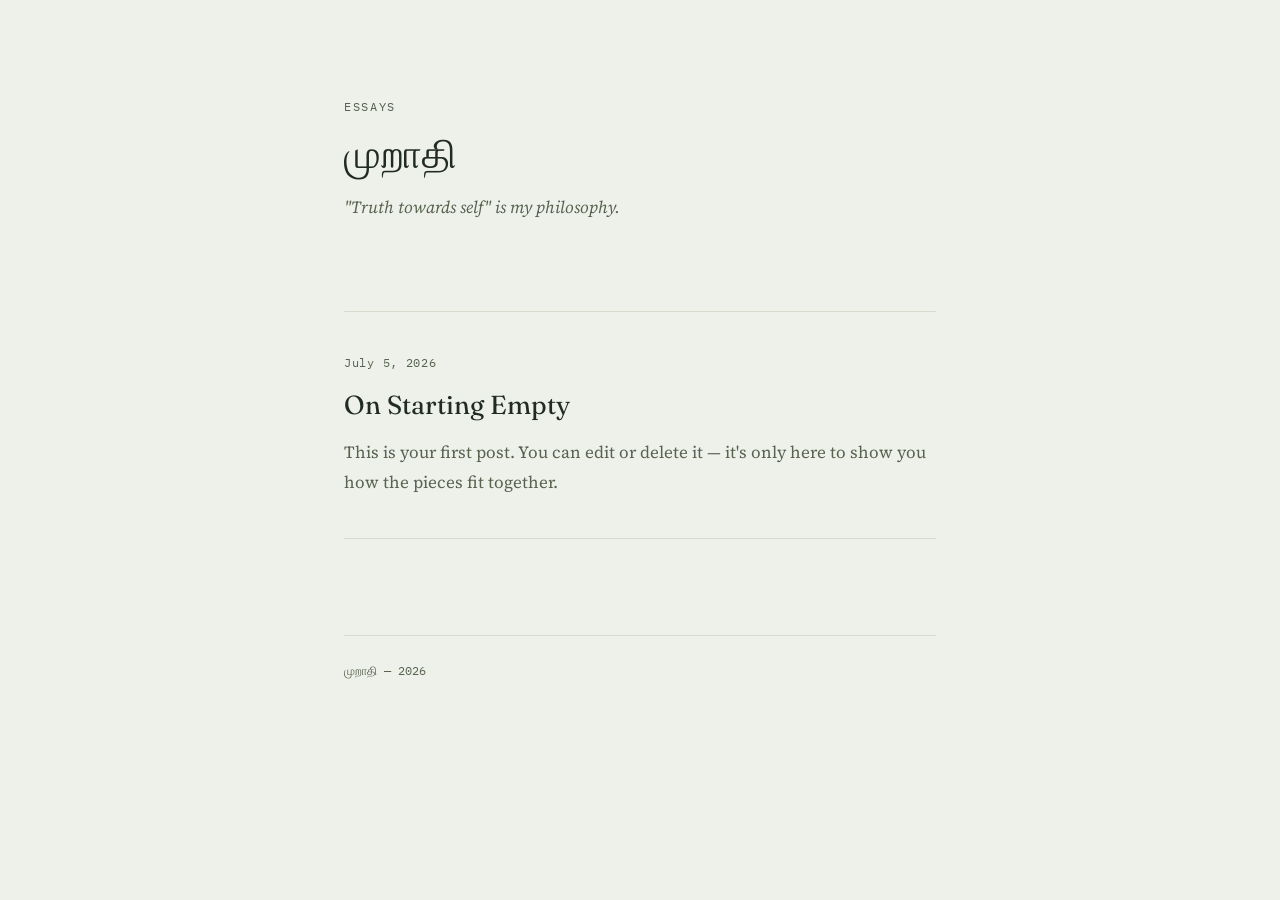
==== index.html @ 170c269f "Update index.html" ====
<!DOCTYPE html>
<html lang="en">
<head>
<meta charset="UTF-8">
<meta name="viewport" content="width=device-width, initial-scale=1.0">
<title>Muraadhi</title>
<link rel="stylesheet" href="style.css">
</head>
<body>

<div class="page">

  <header class="masthead">
    <span class="eyebrow">Essays</span>
    <h1 id="site-title">Muraadhi</h1>
    <p class="tagline" id="site-tagline">Truth towards self is my philosophy.</p>
  </header>

  <ul class="post-list" id="post-list"></ul>

  <footer class="site-footer">
    <span id="footer-text"></span>
  </footer>

</div>

<script src="posts.js"></script>
<script src="app.js"></script>
<script>
  document.getElementById("site-title").textContent = SITE_TITLE;
  document.getElementById("site-tagline").textContent = SITE_TAGLINE;
  document.title = SITE_TITLE;
  document.getElementById("footer-text").textContent = SITE_TITLE + " — " + new Date().getFullYear();

  const list = document.getElementById("post-list");

  if (POSTS.length === 0) {
    const li = document.createElement("li");
    li.className = "empty-state";
    li.textContent = "Nothing here yet. Open posts.js and write the first one.";
    list.appendChild(li);
  } else {
    POSTS.forEach((post) => {
      const li = document.createElement("li");
      li.className = "post-entry";
      li.innerHTML = `
        <span class="date">${formatDate(post.date)}</span>
        <h2><a href="post.html?slug=${encodeURIComponent(post.slug)}">${post.title}</a></h2>
        <p class="excerpt">${excerpt(post.content)}</p>
      `;
      list.appendChild(li);
    });
  }
</script>

</body>
</html>
---- style.css ----
/* ============================================================
   A quiet place to think.
   Palette: fog-stone background, deep forest ink, dusted moss accent.
   ============================================================ */

@import url('https://fonts.googleapis.com/css2?family=Fraunces:opsz,wght@9..144,300;9..144,400;9..144,500&family=Source+Serif+4:ital,wght@0,400;0,600;1,400&family=IBM+Plex+Mono:wght@400;500&display=swap');

:root {
  --bg: #EEF0EA;
  --ink: #202B22;
  --ink-soft: #57624F;
  --accent: #7C8F63;
  --line: #D7DACC;
  --max-width: 640px;
}

* {
  box-sizing: border-box;
}

html {
  -webkit-font-smoothing: antialiased;
}

body {
  margin: 0;
  background: var(--bg);
  color: var(--ink);
  font-family: 'Source Serif 4', Georgia, serif;
  font-size: 19px;
  line-height: 1.75;
  min-height: 100vh;
}

/* Respect reduced motion */
@media (prefers-reduced-motion: reduce) {
  * {
    transition: none !important;
    animation: none !important;
  }
}

.page {
  max-width: var(--max-width);
  margin: 0 auto;
  padding: 96px 24px 120px;
}

/* -------------------- Masthead -------------------- */

.masthead {
  margin-bottom: 88px;
}

.masthead .eyebrow {
  display: block;
  font-family: 'IBM Plex Mono', monospace;
  font-size: 12px;
  letter-spacing: 0.14em;
  text-transform: uppercase;
  color: var(--ink-soft);
  margin-bottom: 14px;
}

.masthead h1 {
  font-family: 'Fraunces', serif;
  font-weight: 300;
  font-optical-sizing: auto;
  font-size: 40px;
  line-height: 1.15;
  margin: 0;
  color: var(--ink);
}

.masthead a {
  color: inherit;
  text-decoration: none;
}

.masthead .tagline {
  margin-top: 16px;
  color: var(--ink-soft);
  font-style: italic;
  font-size: 17px;
  max-width: 46ch;
}

/* -------------------- Post list -------------------- */

.post-list {
  list-style: none;
  margin: 0;
  padding: 0;
}

.post-entry {
  padding: 40px 0;
  border-top: 1px solid var(--line);
  transition: border-color 0.4s ease;
}

.post-entry:hover {
  border-color: var(--accent);
}

.post-entry:last-child {
  border-bottom: 1px solid var(--line);
}

.post-entry .date {
  display: block;
  font-family: 'IBM Plex Mono', monospace;
  font-size: 12px;
  letter-spacing: 0.06em;
  color: var(--ink-soft);
  margin-bottom: 10px;
}

.post-entry h2 {
  font-family: 'Fraunces', serif;
  font-weight: 400;
  font-size: 26px;
  margin: 0 0 10px;
}

.post-entry h2 a {
  color: var(--ink);
  text-decoration: none;
  background-image: linear-gradient(var(--accent), var(--accent));
  background-repeat: no-repeat;
  background-position: 0 100%;
  background-size: 0% 1px;
  transition: background-size 0.3s ease;
}

.post-entry h2 a:hover {
  background-size: 100% 1px;
}

.post-entry .excerpt {
  color: var(--ink-soft);
  font-size: 17px;
  margin: 0;
}

.empty-state {
  padding: 40px 0;
  border-top: 1px solid var(--line);
  border-bottom: 1px solid var(--line);
  color: var(--ink-soft);
  font-style: italic;
}

/* -------------------- Single essay -------------------- */

.back-link {
  display: inline-block;
  font-family: 'IBM Plex Mono', monospace;
  font-size: 12px;
  letter-spacing: 0.06em;
  color: var(--ink-soft);
  text-decoration: none;
  margin-bottom: 56px;
  border-bottom: 1px solid transparent;
  transition: border-color 0.3s ease, color 0.3s ease;
}

.back-link:hover {
  color: var(--ink);
  border-color: var(--accent);
}

.essay .date {
  display: block;
  font-family: 'IBM Plex Mono', monospace;
  font-size: 12px;
  letter-spacing: 0.06em;
  color: var(--ink-soft);
  margin-bottom: 16px;
}

.essay h1 {
  font-family: 'Fraunces', serif;
  font-weight: 300;
  font-size: 38px;
  line-height: 1.2;
  margin: 0 0 48px;
}

.essay .content p {
  margin: 0 0 28px;
}

.essay .content blockquote {
  margin: 40px 0;
  padding-left: 22px;
  border-left: 2px solid var(--accent);
  color: var(--ink-soft);
  font-style: italic;
}

.essay .content h2 {
  font-family: 'Fraunces', serif;
  font-weight: 400;
  font-size: 24px;
  margin: 48px 0 20px;
}

.essay .content em {
  color: var(--ink);
}

.essay-end {
  margin-top: 64px;
  padding-top: 32px;
  border-top: 1px solid var(--line);
}

/* -------------------- Footer -------------------- */

.site-footer {
  margin-top: 96px;
  padding-top: 24px;
  border-top: 1px solid var(--line);
  font-family: 'IBM Plex Mono', monospace;
  font-size: 12px;
  color: var(--ink-soft);
}

/* -------------------- Responsive -------------------- */

@media (max-width: 480px) {
  .page {
    padding: 64px 20px 80px;
  }
  .masthead h1 {
    font-size: 32px;
  }
  .essay h1 {
    font-size: 30px;
  }
  body {
    font-size: 18px;
  }
}

/* -------------------- Focus states -------------------- */

a:focus-visible {
  outline: 2px solid var(--accent);
  outline-offset: 3px;
}
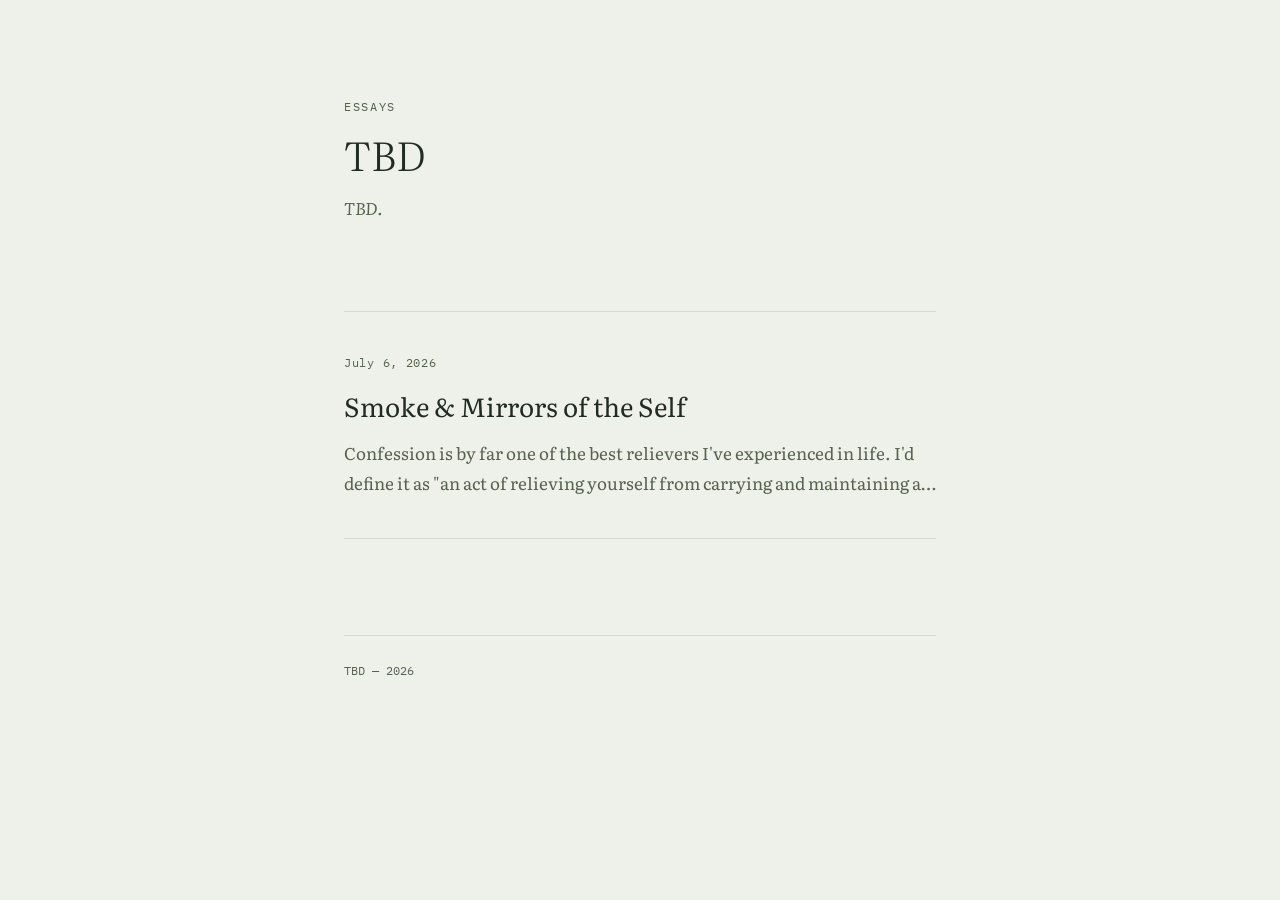
==== commit 7aaa6186: "Update index.html" ====
--- a/index.html
+++ b/index.html
@@ -3,7 +3,7 @@
 <head>
 <meta charset="UTF-8">
 <meta name="viewport" content="width=device-width, initial-scale=1.0">
-<title>Muraadhi</title>
+<title>TBD</title>
 <link rel="stylesheet" href="style.css">
 </head>
 <body>
--- a/style.css
+++ b/style.css
@@ -3,7 +3,7 @@
    Palette: fog-stone background, deep forest ink, dusted moss accent.
    ============================================================ */
 
-@import url('https://fonts.googleapis.com/css2?family=Fraunces:opsz,wght@9..144,300;9..144,400;9..144,500&family=Source+Serif+4:ital,wght@0,400;0,600;1,400&family=IBM+Plex+Mono:wght@400;500&display=swap');
+@import url('https://fonts.googleapis.com/css2?family=Literata:ital,opsz,wght@0,7..72,400;0,7..72,500;0,7..72,600;1,7..72,400&family=IBM+Plex+Mono:wght@400;500&display=swap');
 
 :root {
   --bg: #EEF0EA;
@@ -26,7 +26,7 @@
   margin: 0;
   background: var(--bg);
   color: var(--ink);
-  font-family: 'Source Serif 4', Georgia, serif;
+  font-family: 'Literata', Georgia, serif;
   font-size: 19px;
   line-height: 1.75;
   min-height: 100vh;
@@ -63,7 +63,7 @@
 }
 
 .masthead h1 {
-  font-family: 'Fraunces', serif;
+  font-family: 'Literata', Georgia, serif;
   font-weight: 300;
   font-optical-sizing: auto;
   font-size: 40px;
@@ -117,7 +117,7 @@
 }
 
 .post-entry h2 {
-  font-family: 'Fraunces', serif;
+  font-family: 'Literata', Georgia, serif;
   font-weight: 400;
   font-size: 26px;
   margin: 0 0 10px;
@@ -180,10 +180,10 @@
 }
 
 .essay h1 {
-  font-family: 'Fraunces', serif;
-  font-weight: 300;
-  font-size: 38px;
-  line-height: 1.2;
+  font-family: 'Literata', Georgia, serif;
+  font-weight: 400;
+  font-size: 34px;
+  line-height: 1.3;
   margin: 0 0 48px;
 }
 
@@ -200,7 +200,7 @@
 }
 
 .essay .content h2 {
-  font-family: 'Fraunces', serif;
+  font-family: 'Literata', Georgia, serif;
   font-weight: 400;
   font-size: 24px;
   margin: 48px 0 20px;
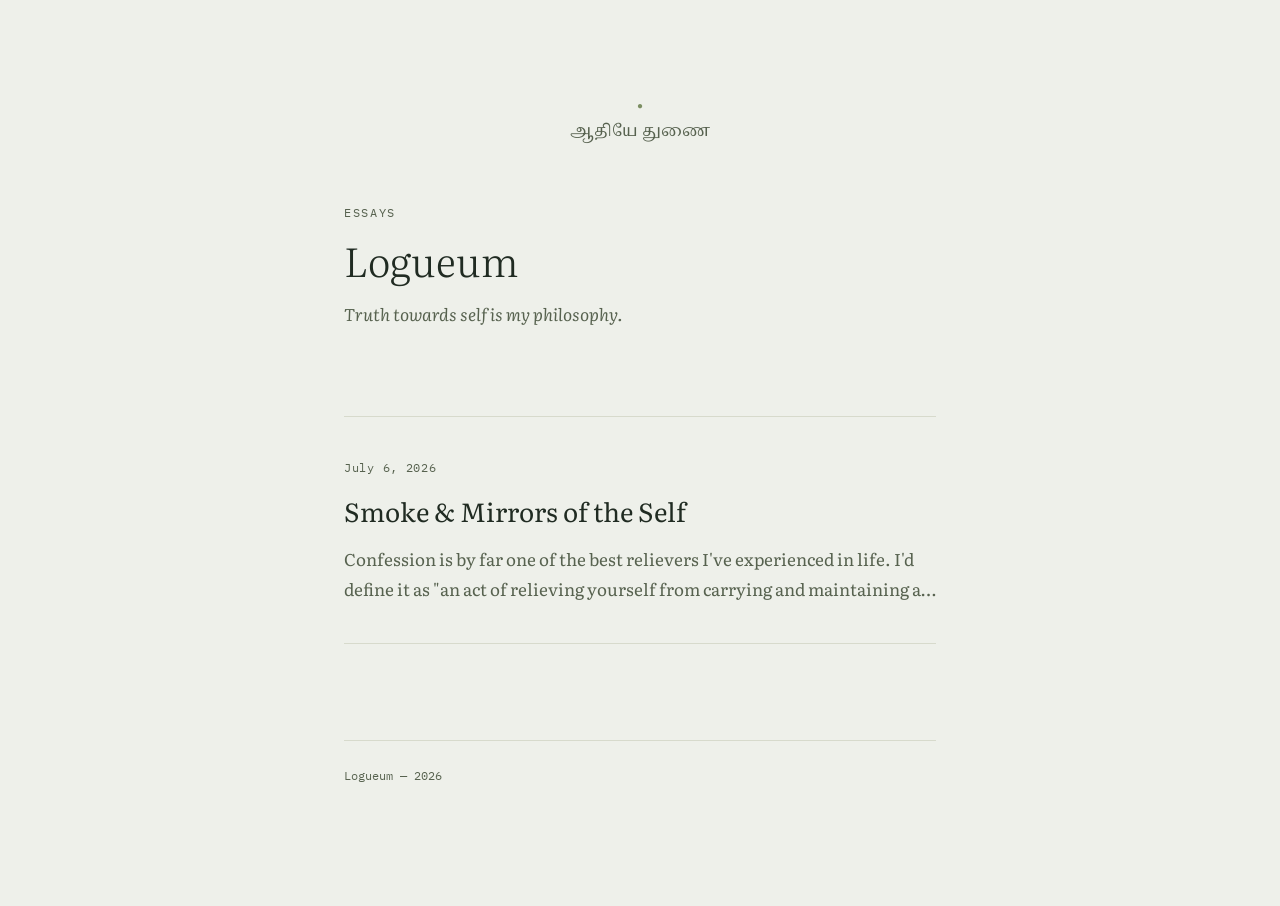
==== commit 7ad8ba22: "Added agaram, aadhiye thunai, new blog name" ====
--- a/index.html
+++ b/index.html
@@ -3,16 +3,19 @@
 <head>
 <meta charset="UTF-8">
 <meta name="viewport" content="width=device-width, initial-scale=1.0">
-<title>TBD</title>
+<title>Logueum</title>
 <link rel="stylesheet" href="style.css">
 </head>
 <body>
 
 <div class="page">
 
+  <div class="top-mark" aria-hidden="true">&#9679;</div>
+  <div class="top-motto">ஆதியே துணை</div>
+
   <header class="masthead">
     <span class="eyebrow">Essays</span>
-    <h1 id="site-title">Muraadhi</h1>
+    <h1 id="site-title">Logueum</h1>
     <p class="tagline" id="site-tagline">Truth towards self is my philosophy.</p>
   </header>
 
--- a/style.css
+++ b/style.css
@@ -3,7 +3,7 @@
    Palette: fog-stone background, deep forest ink, dusted moss accent.
    ============================================================ */
 
-@import url('https://fonts.googleapis.com/css2?family=Literata:ital,opsz,wght@0,7..72,400;0,7..72,500;0,7..72,600;1,7..72,400&family=IBM+Plex+Mono:wght@400;500&display=swap');
+@import url('https://fonts.googleapis.com/css2?family=Literata:ital,opsz,wght@0,7..72,400;0,7..72,500;0,7..72,600;1,7..72,400&family=IBM+Plex+Mono:wght@400;500&family=Noto+Serif+Tamil:wght@400;500&display=swap');
 
 :root {
   --bg: #EEF0EA;
@@ -48,6 +48,22 @@
 
 /* -------------------- Masthead -------------------- */
 
+.top-mark {
+  text-align: center;
+  color: var(--accent);
+  font-size: 10px;
+  letter-spacing: 0;
+  margin-bottom: 4px;
+}
+
+.top-motto {
+  text-align: center;
+  font-family: 'Noto Serif Tamil', 'Literata', serif;
+  font-size: 16px;
+  color: var(--ink-soft);
+  margin-bottom: 56px;
+}
+
 .masthead {
   margin-bottom: 88px;
 }
@@ -216,6 +232,20 @@
   border-top: 1px solid var(--line);
 }
 
+.essay-end .draft-thanks {
+  font-family: 'IBM Plex Mono', monospace;
+  font-size: 12px;
+  letter-spacing: 0.02em;
+  color: var(--ink-soft);
+  margin: 0 0 16px;
+}
+
+.essay-end .thanks {
+  font-style: italic;
+  color: var(--ink-soft);
+  margin: 0 0 24px;
+}
+
 /* -------------------- Footer -------------------- */
 
 .site-footer {
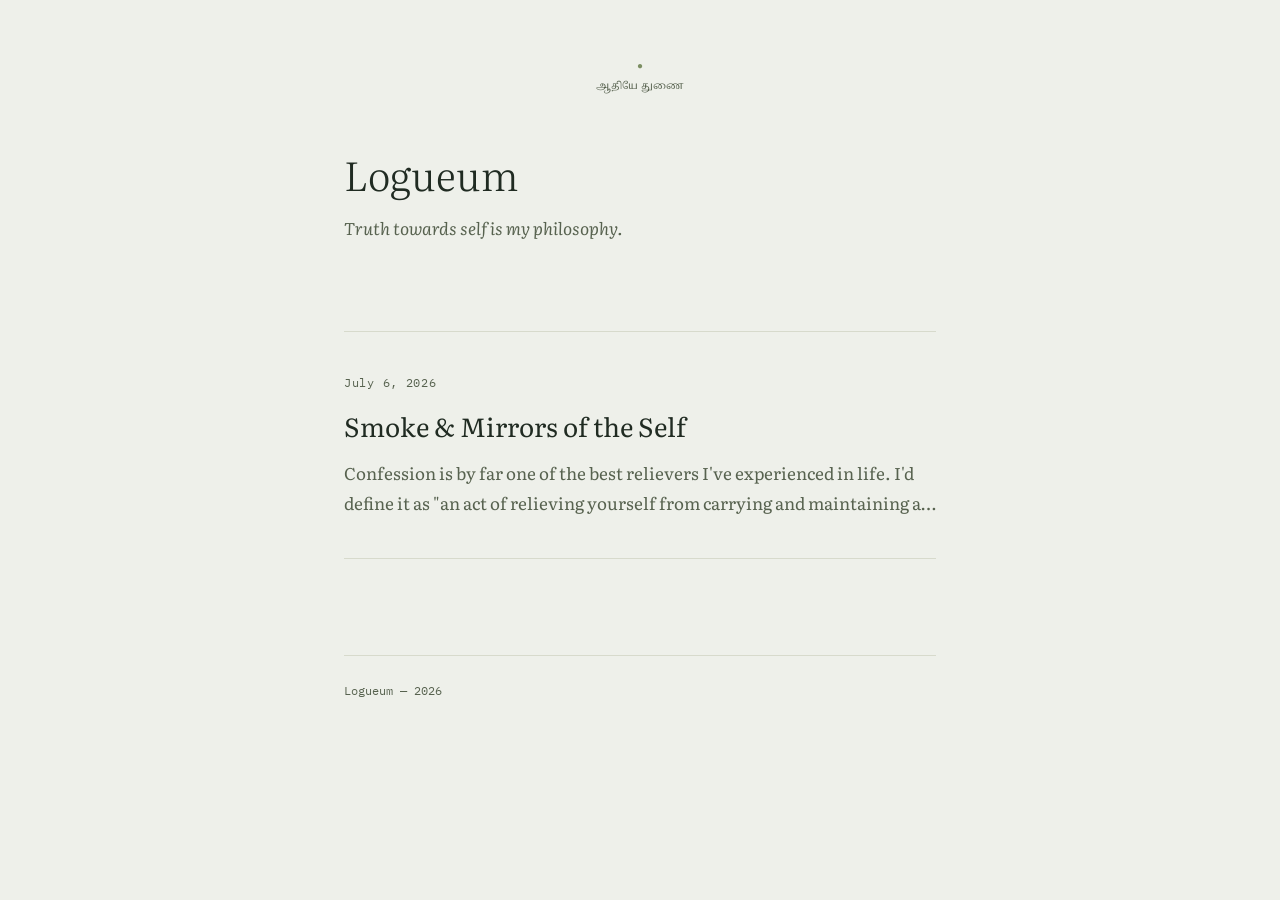
==== commit 7f58497a: "removed eyebrow and tagline" ====
--- a/index.html
+++ b/index.html
@@ -14,9 +14,9 @@
   <div class="top-motto">ஆதியே துணை</div>
 
   <header class="masthead">
-    <span class="eyebrow">Essays</span>
+    <span class="eyebrow"></span>
     <h1 id="site-title">Logueum</h1>
-    <p class="tagline" id="site-tagline">Truth towards self is my philosophy.</p>
+    <p class="tagline" id="site-tagline"></p>
   </header>
 
   <ul class="post-list" id="post-list"></ul>
--- a/style.css
+++ b/style.css
@@ -43,7 +43,7 @@
 .page {
   max-width: var(--max-width);
   margin: 0 auto;
-  padding: 96px 24px 120px;
+  padding: 56px 24px 120px;
 }
 
 /* -------------------- Masthead -------------------- */
@@ -59,7 +59,7 @@
 .top-motto {
   text-align: center;
   font-family: 'Noto Serif Tamil', 'Literata', serif;
-  font-size: 16px;
+  font-size: 10px;
   color: var(--ink-soft);
   margin-bottom: 56px;
 }
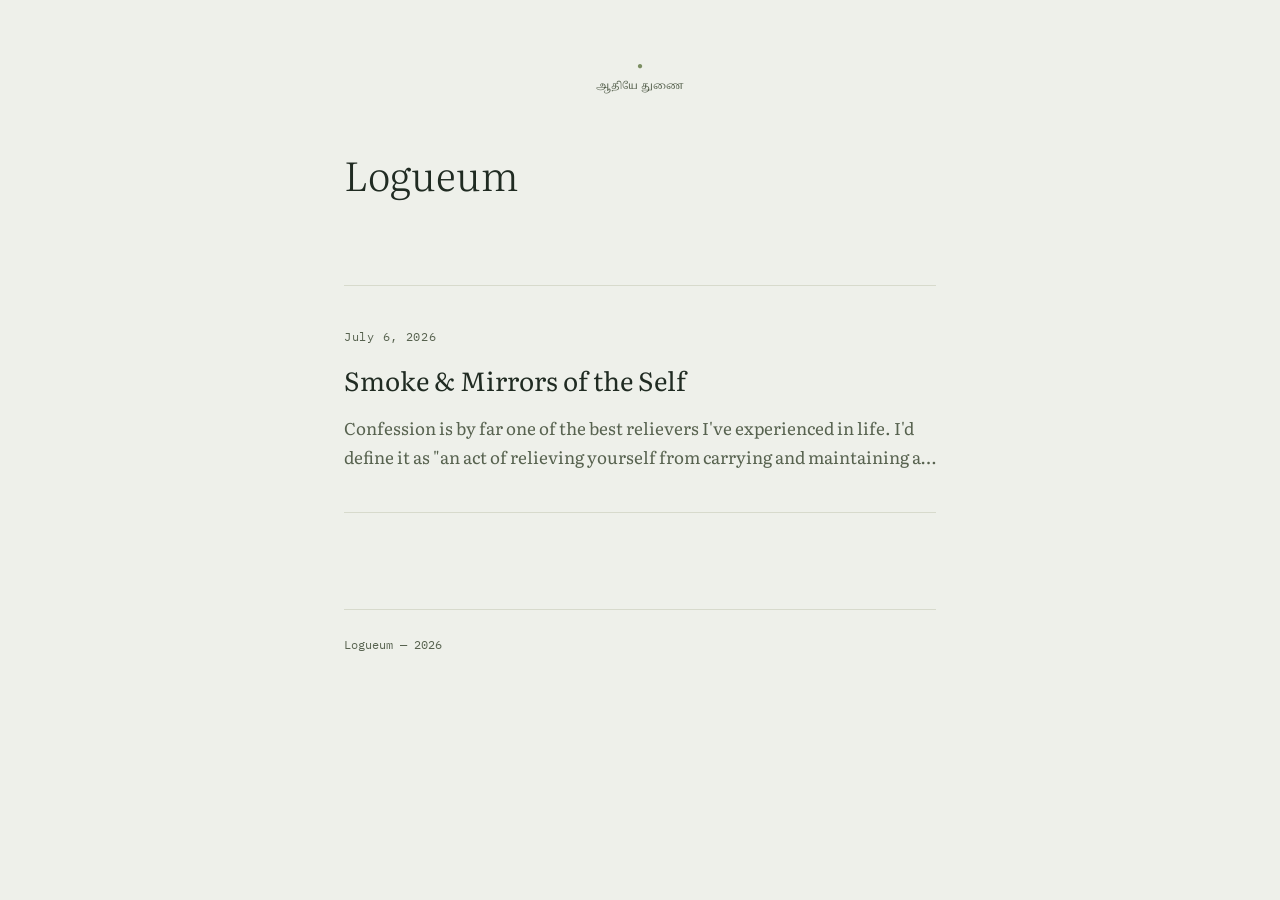
==== commit fe9cdc23: "commented out tagline specific lines" ====
--- a/index.html
+++ b/index.html
@@ -14,9 +14,9 @@
   <div class="top-motto">ஆதியே துணை</div>
 
   <header class="masthead">
-    <span class="eyebrow"></span>
+    <!-- <span class="eyebrow"></span> -->
     <h1 id="site-title">Logueum</h1>
-    <p class="tagline" id="site-tagline"></p>
+    <!-- <p class="tagline" id="site-tagline"></p> -->
   </header>
 
   <ul class="post-list" id="post-list"></ul>
@@ -31,7 +31,7 @@
 <script src="app.js"></script>
 <script>
   document.getElementById("site-title").textContent = SITE_TITLE;
-  document.getElementById("site-tagline").textContent = SITE_TAGLINE;
+  // document.getElementById("site-tagline").textContent = SITE_TAGLINE;
   document.title = SITE_TITLE;
   document.getElementById("footer-text").textContent = SITE_TITLE + " — " + new Date().getFullYear();
 
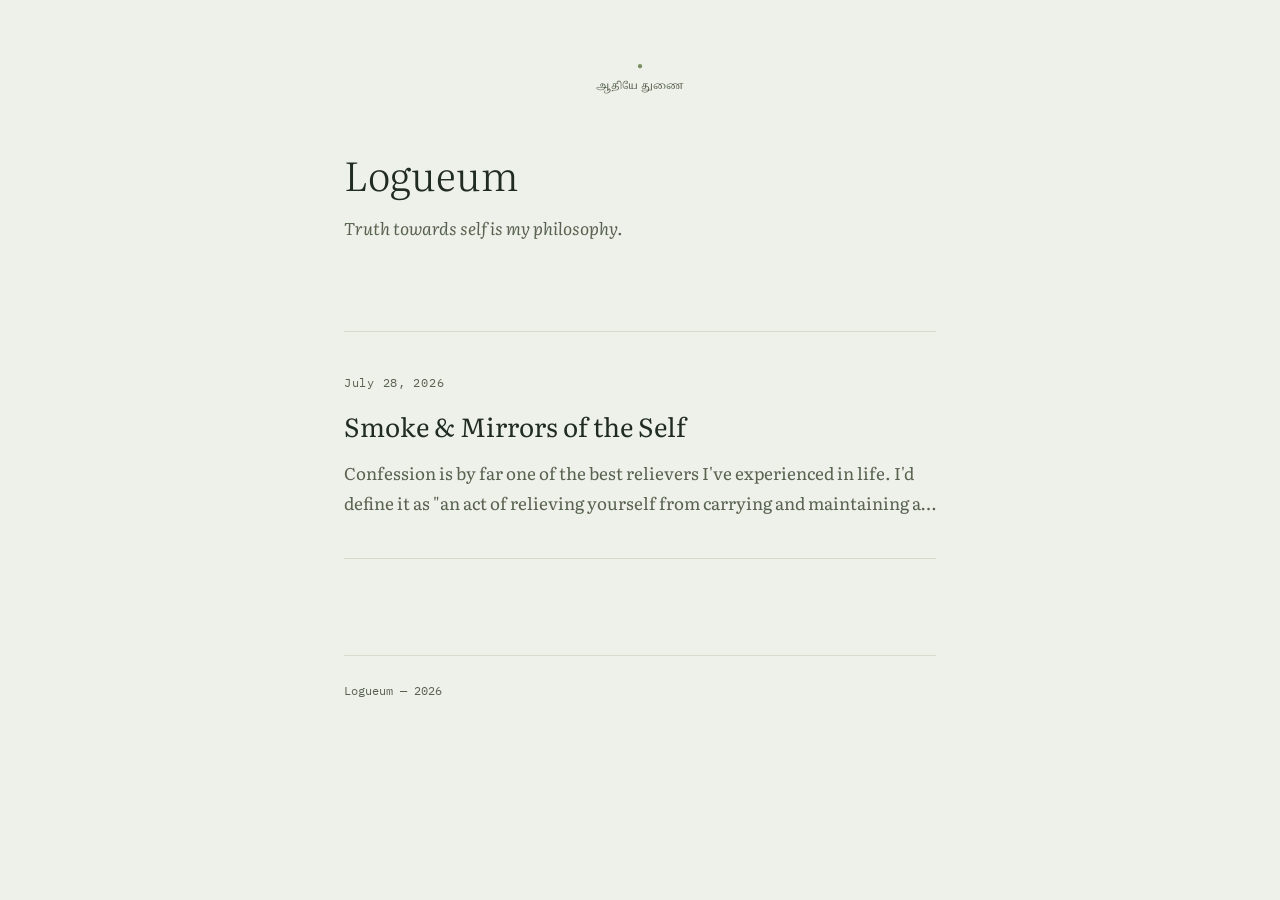
==== commit bad1f66c: "title explanation" ====
--- a/index.html
+++ b/index.html
@@ -16,7 +16,7 @@
   <header class="masthead">
     <!-- <span class="eyebrow"></span> -->
     <h1 id="site-title">Logueum</h1>
-    <!-- <p class="tagline" id="site-tagline"></p> -->
+    <p class="tagline" id="site-tagline">Logueum is not officially a word. I invented it, accidentally. In English, "logue" means reason, discourse, speech, etc.. things that deal with words and meanings. In Greek, -eum is a suffix used to name places. I consider my blog a space for reasoning with oneself. Hence, Logueum. Welcome.</p>
   </header>
 
   <ul class="post-list" id="post-list"></ul>
@@ -31,7 +31,7 @@
 <script src="app.js"></script>
 <script>
   document.getElementById("site-title").textContent = SITE_TITLE;
-  // document.getElementById("site-tagline").textContent = SITE_TAGLINE;
+  document.getElementById("site-tagline").textContent = SITE_TAGLINE;
   document.title = SITE_TITLE;
   document.getElementById("footer-text").textContent = SITE_TITLE + " — " + new Date().getFullYear();
 
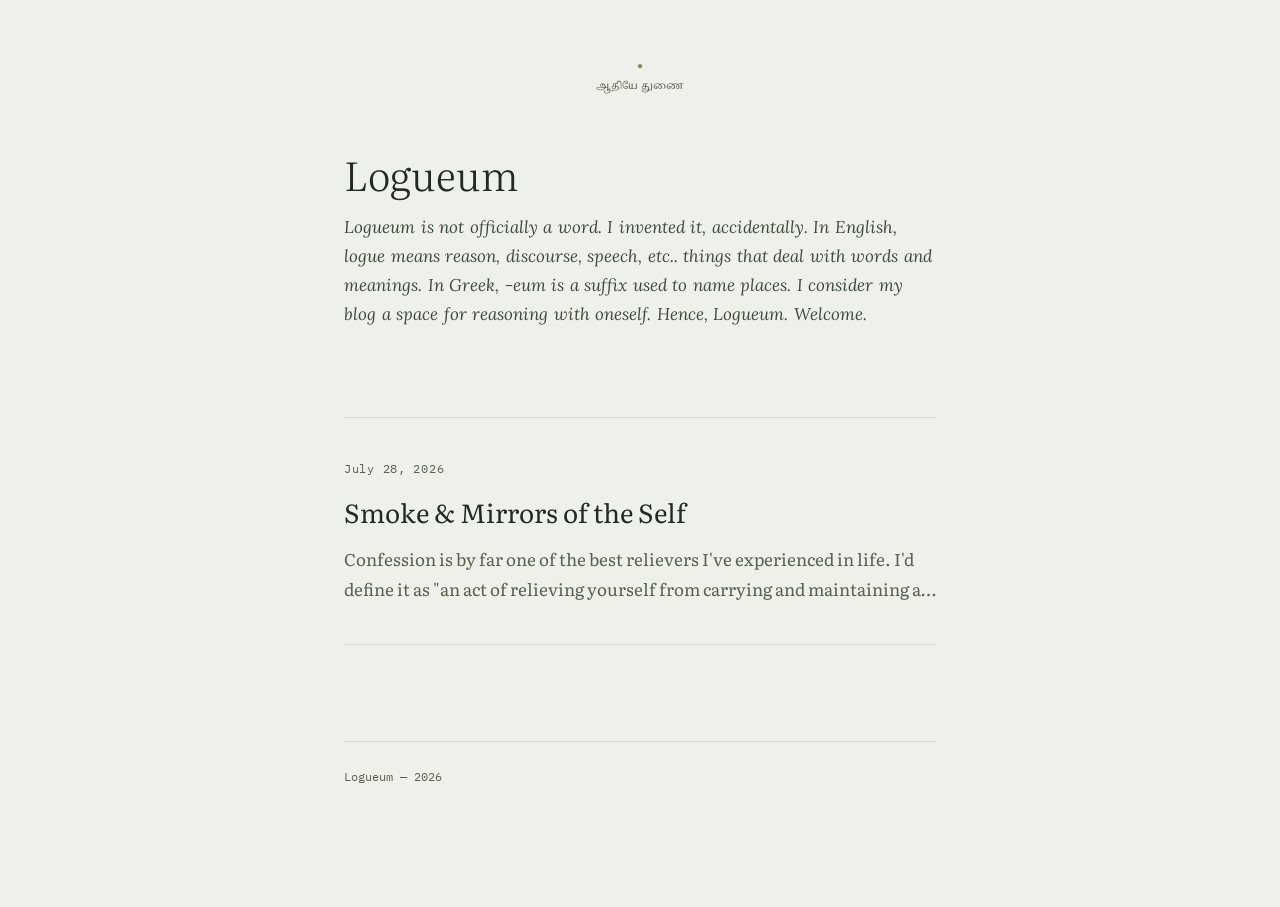
==== commit 57aa184f: "Update index.html" ====
--- a/index.html
+++ b/index.html
@@ -16,7 +16,7 @@
   <header class="masthead">
     <!-- <span class="eyebrow"></span> -->
     <h1 id="site-title">Logueum</h1>
-    <p class="tagline" id="site-tagline">Logueum is not officially a word. I invented it, accidentally. In English, "logue" means reason, discourse, speech, etc.. things that deal with words and meanings. In Greek, -eum is a suffix used to name places. I consider my blog a space for reasoning with oneself. Hence, Logueum. Welcome.</p>
+    <p class="tagline" id="site-tagline">Logueum is not officially a word. I coined it, accidentally. In English, "logue" means reason, discourse, speech, etc.. things that deal with words and meanings. In Greek, -eum is a suffix used to name places. I consider my blog a space for reasoning with oneself. Hence, Logueum. Welcome.</p>
   </header>
 
   <ul class="post-list" id="post-list"></ul>
--- a/style.css
+++ b/style.css
@@ -3,7 +3,7 @@
    Palette: fog-stone background, deep forest ink, dusted moss accent.
    ============================================================ */
 
-@import url('https://fonts.googleapis.com/css2?family=Literata:ital,opsz,wght@0,7..72,400;0,7..72,500;0,7..72,600;1,7..72,400&family=IBM+Plex+Mono:wght@400;500&family=Noto+Serif+Tamil:wght@400;500&display=swap');
+@import url('https://fonts.googleapis.com/css2?family=Literata:ital,opsz,wght@0,7..72,400;0,7..72,500;0,7..72,600;1,7..72,400&family=IBM+Plex+Mono:wght@400;500&family=Noto+Serif+Tamil:wght@400;500&family=Lora:ital,wght@1,400;1,500&display=swap');
 
 :root {
   --bg: #EEF0EA;
@@ -95,10 +95,14 @@
 
 .masthead .tagline {
   margin-top: 16px;
-  color: var(--ink-soft);
+  /* color: var(--ink-soft); */
+  color: #3E4A3B;
+  font-family: 'Lora', 'Literata', serif;
   font-style: italic;
   font-size: 17px;
-  max-width: 46ch;
+  line-height: 1.7;
+  word-spacing: 1.5px;
+  max-width: 62ch;
 }
 
 /* -------------------- Post list -------------------- */
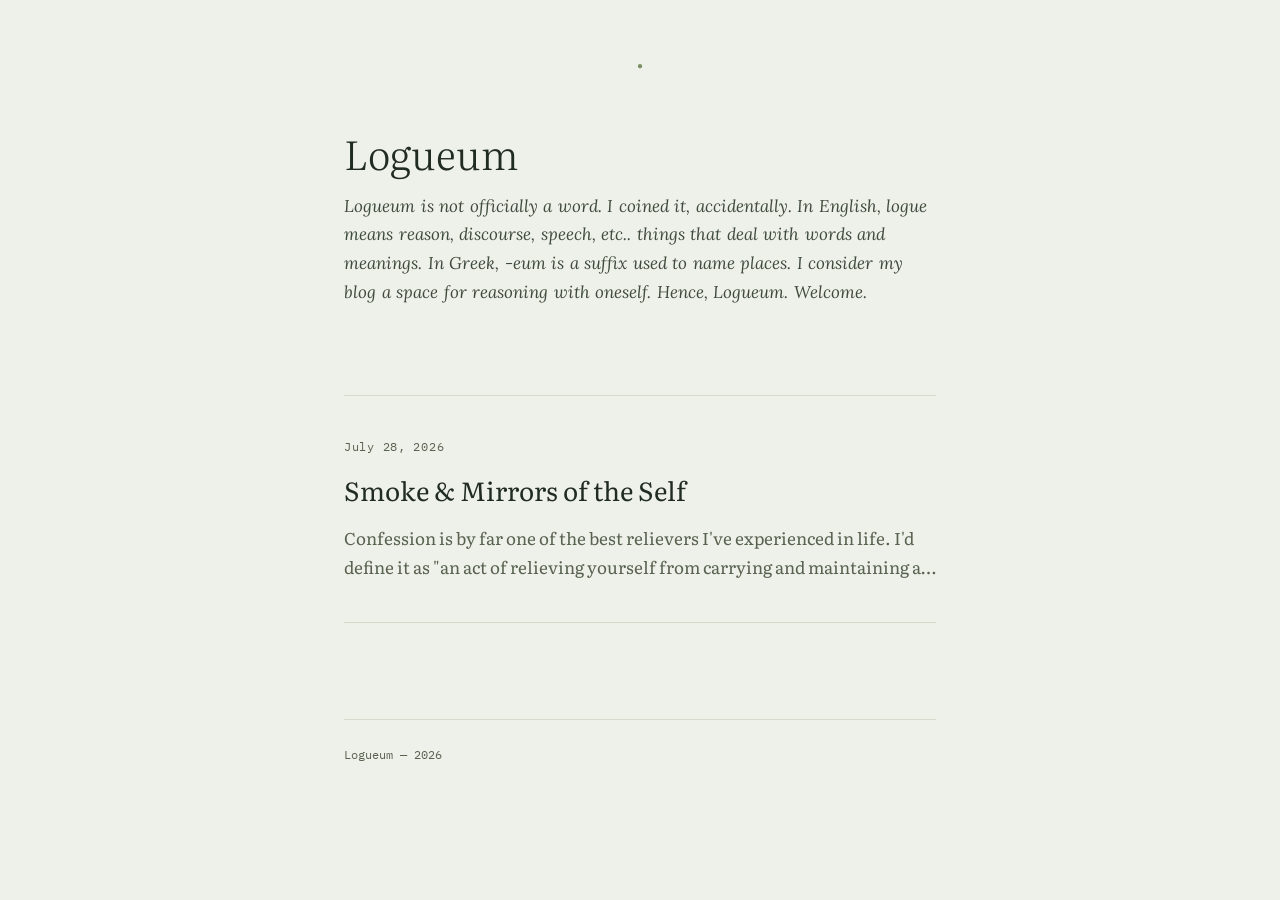
==== commit 96c730bd: "removed top motto" ====
--- a/index.html
+++ b/index.html
@@ -11,7 +11,7 @@
 <div class="page">
 
   <div class="top-mark" aria-hidden="true">&#9679;</div>
-  <div class="top-motto">ஆதியே துணை</div>
+  <div class="top-motto"></div>
 
   <header class="masthead">
     <!-- <span class="eyebrow"></span> -->
